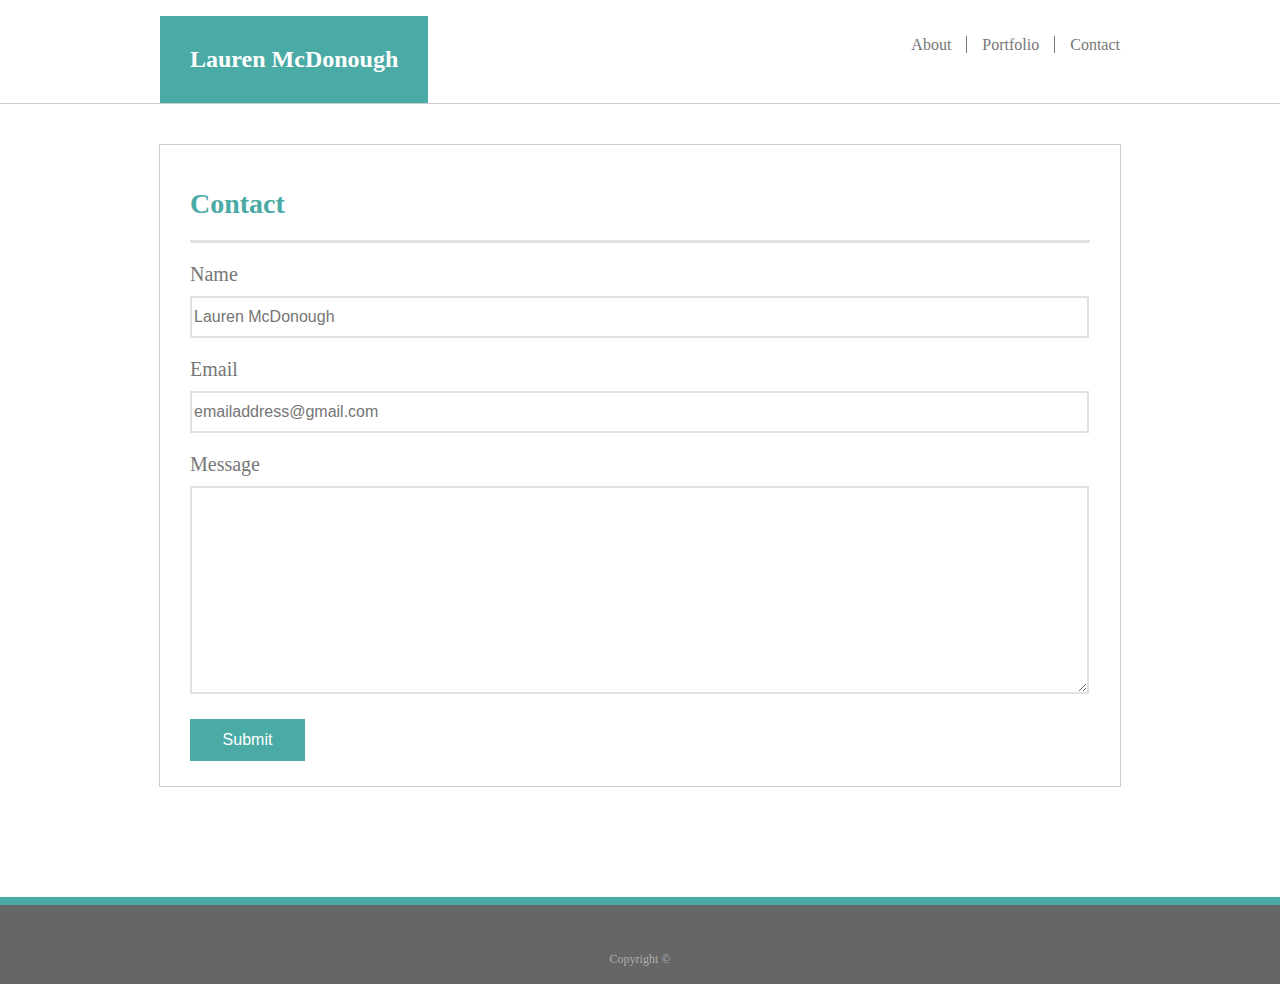
==== contact.html @ 4bc2393e "firstattempt" ====
<!DOCTYPE html>
<html>
    <head>
        <title>Lauren McDonough | Contact</title> 
        <link rel="stylesheet" type="text/css" href="assets/css/style.css">
    </head>
    <body>
        <header>
            <div class="basic-content">
                <h1 class="header-1">Lauren McDonough</h1>
                <nav class="right-align">
                    <a href="index.html">About</a>
                    <a class="center-text" href="portfolio.html">Portfolio</a>
                    <a class="right-text" href="contact.html">Contact</a>
                </nav>
            </div>
        </header> 
        <main>
            <div class="basic-content main-content">
                <h2 class="contact">Contact</h2>
                <div class="content-form">
                    <form>
                        Name<br>
                        <input class="input" type="text" name="Name" placeholder="Lauren McDonough"><br>
                        Email<br>
                        <input class="input" type="text" name="Email" placeholder="emailaddress@gmail.com"> <br>
                        Message<br>
                        <textarea class="input message" name="Message"></textarea><br>
                        <input type="submit" value="Submit">
                    </form>
                </div>
            </div>
        </main>
        <footer>
            <div class="basic-content">
                <p>Copyright &copy;</p>
            </div>
        </footer>
    </body>
</html>
---- assets/css/style.css ----
.basic-content
{
    max-width: 960px;
    margin: 0 auto;   
}

body{
    margin: 0%;
    padding: 0%;
}

/* Header___________________*/
header{
    background-color: #ffffff;
    border-color: #cccccc;
    font-family: 'Georgia', Times, Times New Roman, serif;
    border-bottom: 1px solid #cccccc;
    overflow: auto;
    font-size: 0px;
}

header a {
    padding: 0 15px;
    font-size: 16px;
    color: #777777;
    text-decoration: none;
}

.right-align {
    float: right;
    padding: 36px 0;
}

.header-1 {
    float: left;
    background-color: #4aaaa5;
    padding: 30px;
    color: white;
    font-size: 24px;
    font-weight: bold;
    margin-bottom: -0px;
}

.center-text {
    border-right: 1px solid #777777;
    border-left: 1px solid #777777;
}

.right-text {
    padding-right: 0;
    padding-left: 15px;
}

a:visited { 
    color: #777777;
}

a:hover {
    color: #4aaaa5;
}

main{
    background: url(https://www.toptal.com/designers/subtlepatterns/patterns/fresh_snow.png);
    background-image: url(https://www.toptal.com/designers/subtlepatterns/patterns/fresh_snow.png);
    background-position-x: initial;
    background-position-y: initial;
    background-size: initial;
    background-repeat-x: initial;
    background-repeat-y: initial;
    background-attachment: initial;
    background-origin: initial;
    background-clip: initial;
    background-color: initial;
    padding-top: 40px;
    padding-bottom: 110px;
    overflow: auto;

}

/* AboutMe_______________*/

.about {
    font-size: 28px;
    font-weight: bold;
    color: #4aaaa5;
    margin-bottom: 20px;
    margin-left: 30px;
    margin-right: 30px;
    padding-top: 20px;
    padding-bottom: 20px;
    border-bottom: 3px solid #e1e1e1;
}

.myimage {
    float: left;
    max-width: 25%; 
    height: auto;
    padding-top: 10px;
    padding-left: 30px;
    padding-right: 30px;
}

.main-content {
    background-color: white;
    border: 1px solid #cccccc;
    overflow: auto;
    padding-bottom: 25px;
}

.p1 {
    font-size: 20px;
    color: #777777;
    line-height: 35px;
    margin-left: 30px;
    margin-right: 30px;
}

.p2 {
    font-size: 20px;
    color: #777777;
    line-height: 35px;
    margin-top: 20px;
    margin-left: 30px;
    margin-right: 30px;
}


/* Footer___________________*/
footer {
    text-align: center;
    background-color: #666666;
    padding-top: 35px;
    padding-bottom: 5px;
    font-size: 12px;
    color: #b0acb0;
    border-top: 8px solid #4aaaa5;
}

maincontent{
    background-color: white;
    border: 1px solid #cccccc;
    overflow: auto;
    padding-bottom: 40px; 
}


/* Contact Page_________________*/

input[type=submit] {
    height: 40px;
    width: 115px;
    font-size: 16px;
    background-color:  #4aaaa5;
    color: white;
    padding: 12px 20px 30px 20px;
    border: none;
    cursor: pointer;
    
}

input[type=submit]:hover {
    background-color: #357b77;
}

.contact {
    font-size: 28px;
    font-weight: bold;
    color: #4aaaa5;
    margin-bottom: 20px;
    margin-left: 30px;
    margin-right: 30px;
    padding-top: 20px;
    padding-bottom: 20px;
    border-bottom: 3px solid #e1e1e1;
}

.input {
    width: 99%;
    height: 36px;
    font-size: 16px;
    margin-top: 10px;
    margin-bottom: 20px;
    border: 2px solid #e1e1e1;
}

.input:focus {
    outline-color: #d4eceb;
}

.content-form {
    font-size: 20px;
    color: #777777;
    margin-left: 30px;
    margin-right: 30px;
}

.message {
    height: 200px; 
}

.center-text {
    border-right: 1px solid #777777;
    border-left: 1px solid #777777;
}

.right-text {
    padding-right: 0;
    padding-left: 15px;
}

/* Portfolio Page_________________*/
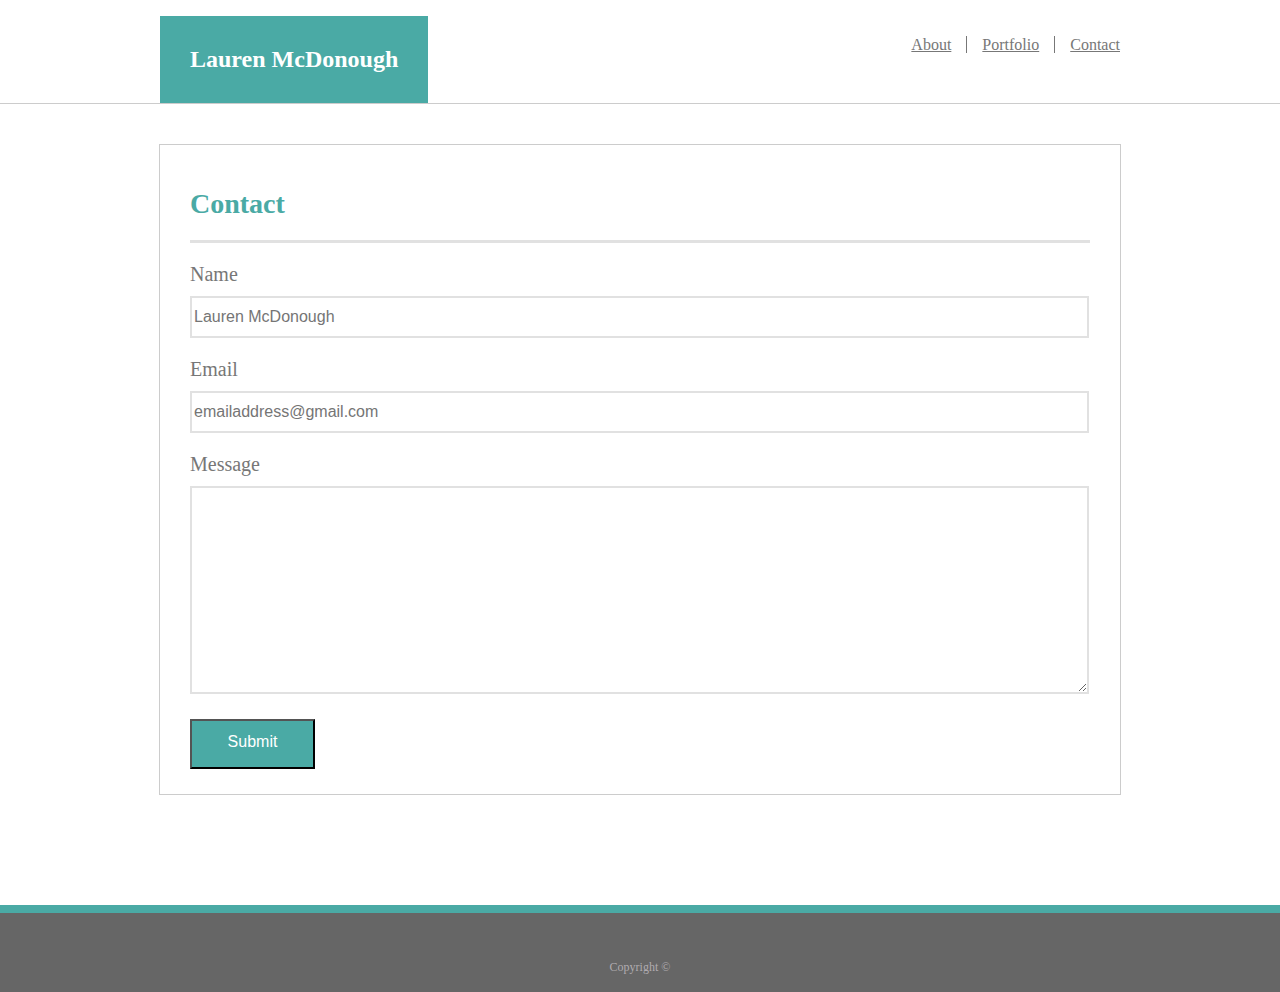
==== commit 0a2ab38d: "second" ====
--- a/contact.html
+++ b/contact.html
@@ -1,7 +1,7 @@
 <!DOCTYPE html>
 <html>
     <head>
-        <title>Lauren McDonough | Contact</title> 
+        <title>Lauren | Contact</title> 
         <link rel="stylesheet" type="text/css" href="assets/css/style.css">
     </head>
     <body>
@@ -9,9 +9,9 @@
             <div class="basic-content">
                 <h1 class="header-1">Lauren McDonough</h1>
                 <nav class="right-align">
-                    <a href="index.html">About</a>
-                    <a class="center-text" href="portfolio.html">Portfolio</a>
-                    <a class="right-text" href="contact.html">Contact</a>
+                <a href="index.html">About</a>
+                <a class="center-text" href="portfolio.html">Portfolio</a>
+                <a class="right-text" href="contact.html">Contact</a>
                 </nav>
             </div>
         </header> 
--- a/assets/css/style.css
+++ b/assets/css/style.css
@@ -9,12 +9,12 @@
     padding: 0%;
 }
 
-/* Header___________________*/
+/* HeaderBody_____________________________________________________*/
 header{
     background-color: #ffffff;
     border-color: #cccccc;
+    border-bottom: 1px solid #cccccc;
     font-family: 'Georgia', Times, Times New Roman, serif;
-    border-bottom: 1px solid #cccccc;
     overflow: auto;
     font-size: 0px;
 }
@@ -23,7 +23,16 @@
     padding: 0 15px;
     font-size: 16px;
     color: #777777;
-    text-decoration: none;
+}
+
+.header-1 {
+    float: left;
+    background-color: #4aaaa5;
+    color: white;
+    padding: 30px;
+    font-size: 24px;
+    font-weight: bold;
+    margin-bottom: -0px;
 }
 
 .right-align {
@@ -31,16 +40,6 @@
     padding: 36px 0;
 }
 
-.header-1 {
-    float: left;
-    background-color: #4aaaa5;
-    padding: 30px;
-    color: white;
-    font-size: 24px;
-    font-weight: bold;
-    margin-bottom: -0px;
-}
-
 .center-text {
     border-right: 1px solid #777777;
     border-left: 1px solid #777777;
@@ -60,41 +59,33 @@
 }
 
 main{
-    background: url(https://www.toptal.com/designers/subtlepatterns/patterns/fresh_snow.png);
-    background-image: url(https://www.toptal.com/designers/subtlepatterns/patterns/fresh_snow.png);
-    background-position-x: initial;
-    background-position-y: initial;
-    background-size: initial;
-    background-repeat-x: initial;
-    background-repeat-y: initial;
-    background-attachment: initial;
-    background-origin: initial;
-    background-clip: initial;
-    background-color: initial;
+    background: url(https://www.toptal.com/designers/subtlepatterns/patterns/symphony.png);
+    background-image: url(https://www.toptal.com/designers/subtlepatterns/patterns/symphony.png);
     padding-top: 40px;
     padding-bottom: 110px;
     overflow: auto;
 
 }
 
-/* AboutMe_______________*/
+/* AboutMe_______________________________________________________*/
 
 .about {
     font-size: 28px;
     font-weight: bold;
     color: #4aaaa5;
+    border-bottom: 3px solid #e1e1e1;
     margin-bottom: 20px;
     margin-left: 30px;
     margin-right: 30px;
     padding-top: 20px;
     padding-bottom: 20px;
-    border-bottom: 3px solid #e1e1e1;
+    
 }
 
 .myimage {
     float: left;
+    height: auto;
     max-width: 25%; 
-    height: auto;
     padding-top: 10px;
     padding-left: 30px;
     padding-right: 30px;
@@ -125,7 +116,7 @@
 }
 
 
-/* Footer___________________*/
+/* Footer_____________________________________________________________*/
 footer {
     text-align: center;
     background-color: #666666;
@@ -143,17 +134,79 @@
     padding-bottom: 40px; 
 }
 
-
-/* Contact Page_________________*/
+/* Portfolio_____________________________________________*/
+.content-portfolio {
+    background-color: white;
+    border: 1px solid #cccccc;
+    overflow: auto;
+    padding-bottom: 10px;
+}
+
+.portfolio {
+    font-size: 28px;
+    font-weight: bold;
+    color: #4aaaa5;
+    border-bottom: 3px solid #e1e1e1;
+    margin-bottom: 20px;
+    margin-left: 30px;
+    margin-right: 30px;
+    padding-top: 20px;
+    padding-bottom: 20px;
+}
+
+.img-port {
+    height: 100%; 
+    width: 100%; 
+    display: block;
+}
+
+.row {
+    margin-right: 30px;
+    margin-left: 30px;
+}
+
+.col-1 {
+    width: 33.3%;
+    height: 200px;
+    float: left;
+    margin-bottom: 55px;
+    padding-right: 25px;
+}
+
+.col-2 {
+    width: 33.3%;
+    height: 200px;
+    float: left;
+    margin-bottom: 60px;
+}
+
+.mid {
+    margin-left: 40px;
+    margin-right: 40px;
+}
+
+span {
+    position: relative;
+    height: 60px;
+    top: -70px;
+    font-size: 24px;
+    line-height: 50px;
+    text-align: center;
+    color: white;
+    background-color: #4aaaa5;
+    display: block;
+}
+
+
+/* Contact___________________________________________________*/
 
 input[type=submit] {
-    height: 40px;
-    width: 115px;
+    height: 50px;
+    width: 125px;
     font-size: 16px;
     background-color:  #4aaaa5;
     color: white;
     padding: 12px 20px 30px 20px;
-    border: none;
     cursor: pointer;
     
 }
@@ -208,4 +261,3 @@
     padding-left: 15px;
 }
 
-/* Portfolio Page_________________*/
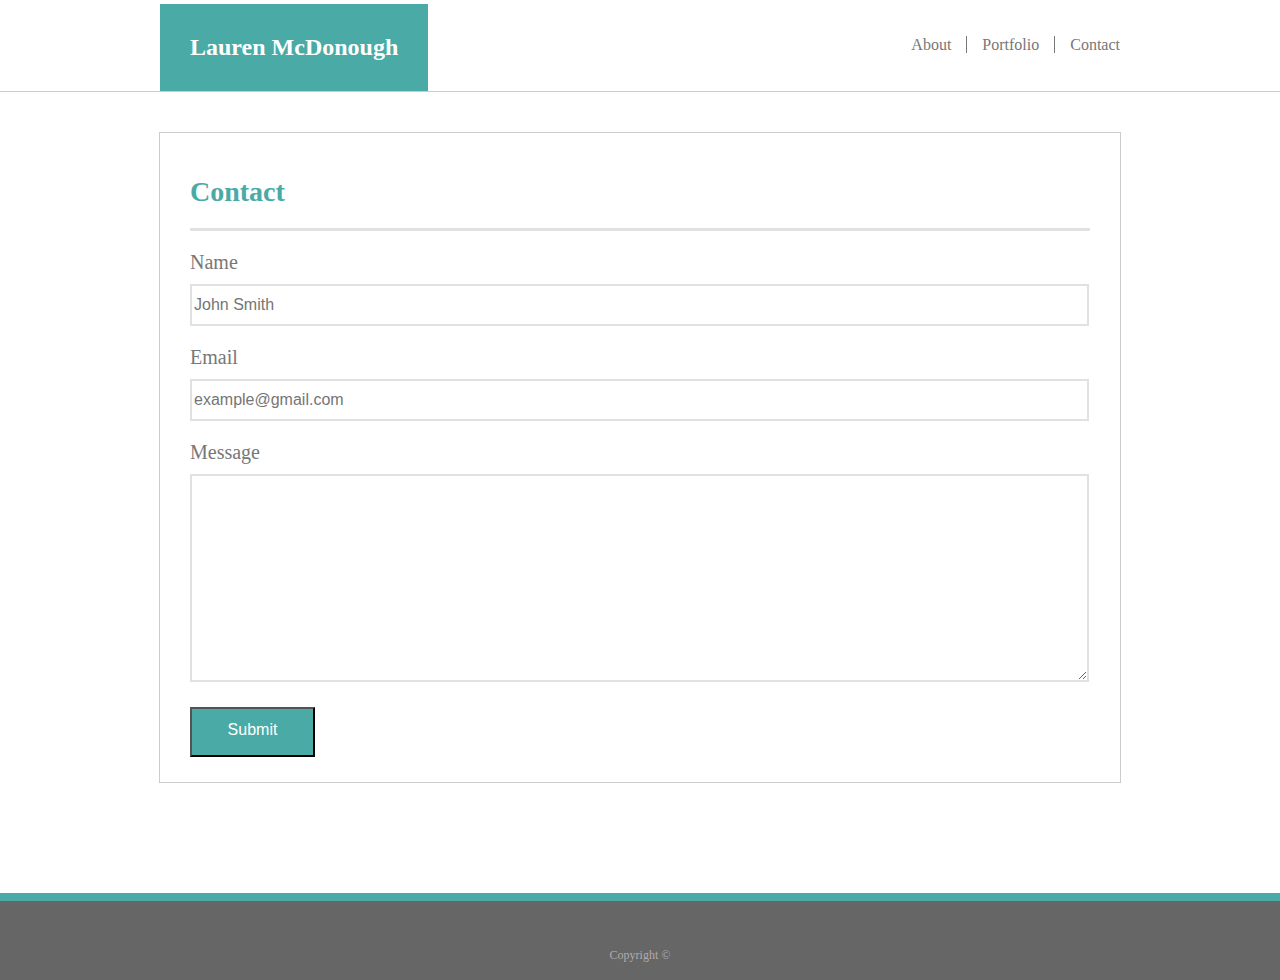
==== commit 5f6c2db3: "last" ====
--- a/contact.html
+++ b/contact.html
@@ -21,9 +21,9 @@
                 <div class="content-form">
                     <form>
                         Name<br>
-                        <input class="input" type="text" name="Name" placeholder="Lauren McDonough"><br>
+                        <input class="input" type="text" name="Name" placeholder="John Smith"><br>
                         Email<br>
-                        <input class="input" type="text" name="Email" placeholder="emailaddress@gmail.com"> <br>
+                        <input class="input" type="text" name="Email" placeholder="example@gmail.com"> <br>
                         Message<br>
                         <textarea class="input message" name="Message"></textarea><br>
                         <input type="submit" value="Submit">
--- a/assets/css/style.css
+++ b/assets/css/style.css
@@ -9,7 +9,7 @@
     padding: 0%;
 }
 
-/* HeaderBody_____________________________________________________*/
+/* HeaderBody Section_____________________________________________________*/
 header{
     background-color: #ffffff;
     border-color: #cccccc;
@@ -23,6 +23,7 @@
     padding: 0 15px;
     font-size: 16px;
     color: #777777;
+    text-decoration: none;
 }
 
 .header-1 {
@@ -33,6 +34,7 @@
     font-size: 24px;
     font-weight: bold;
     margin-bottom: -0px;
+    margin-top: 4px;
 }
 
 .right-align {
@@ -67,7 +69,7 @@
 
 }
 
-/* AboutMe_______________________________________________________*/
+/* AboutMe Page_______________________________________________________*/
 
 .about {
     font-size: 28px;
@@ -116,7 +118,7 @@
 }
 
 
-/* Footer_____________________________________________________________*/
+/* Footer Section_____________________________________________________________*/
 footer {
     text-align: center;
     background-color: #666666;
@@ -134,7 +136,7 @@
     padding-bottom: 40px; 
 }
 
-/* Portfolio_____________________________________________*/
+/* Portfolio Page_____________________________________________*/
 .content-portfolio {
     background-color: white;
     border: 1px solid #cccccc;
@@ -198,7 +200,7 @@
 }
 
 
-/* Contact___________________________________________________*/
+/* Contact Page___________________________________________________*/
 
 input[type=submit] {
     height: 50px;
